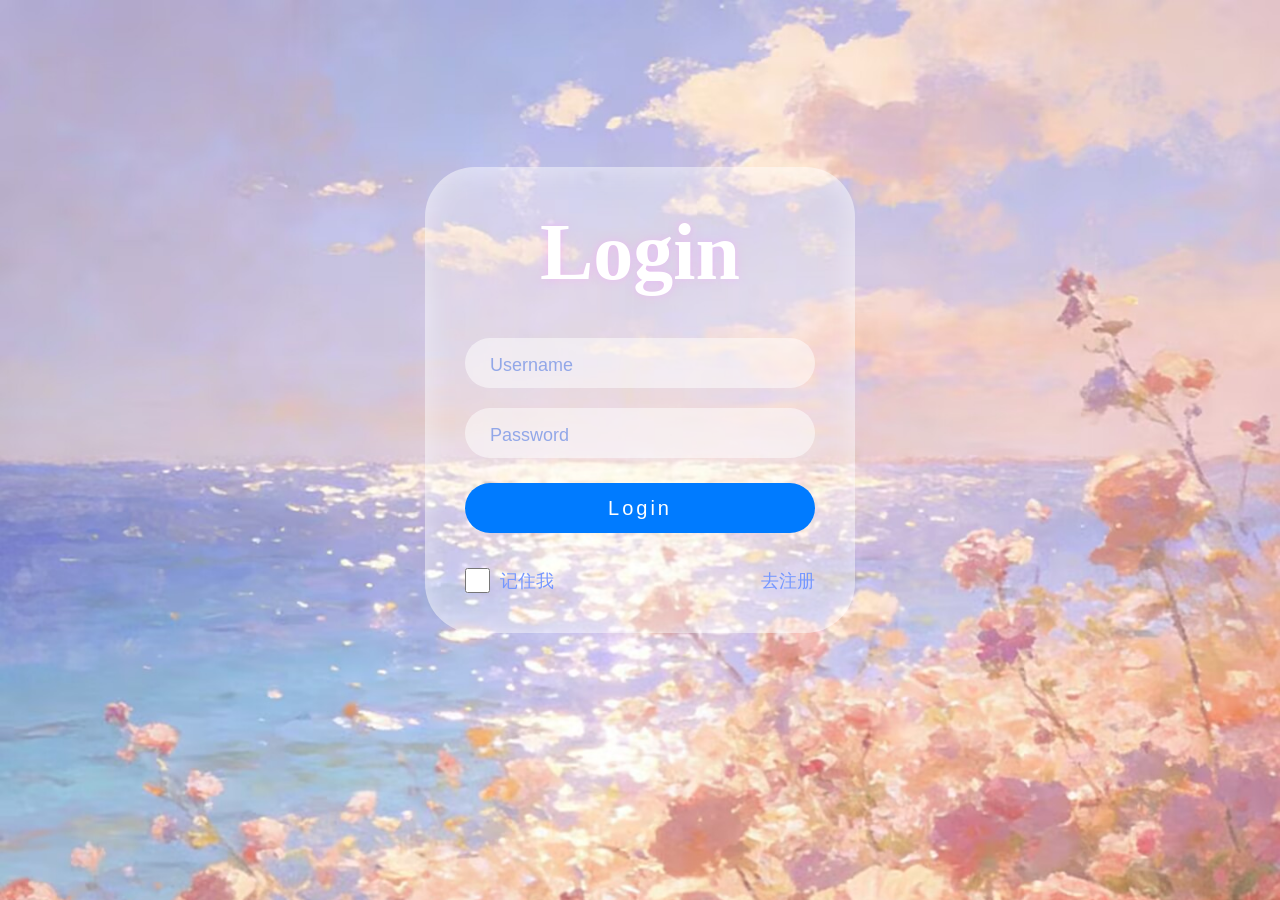
==== templates/index.html @ 93dae753 "第一次提交" ====
<!DOCTYPE html>
<html lang="en">
<head>
    <meta charset="UTF-8">
    <meta name="viewport" content="width=device-width, initial-scale=1.0">
    <title>Document</title>
    <link rel="stylesheet" href="../static/css/style.css">
</head>
<body>
    <div class="shell">
        <h2 class="title">Login</h2>
        <input type="text" id="username" placeholder="Username">
        <input type="password" id="password" placeholder="Password">
        <input type="submit" value=Login id="loginBtn">
        <div class="footer">
            <div class="Remember">
                <input type="checkbox" id="rememberMe">
                <label for="rememberMe">记住我</label>
            </div>
            <button id="Password">去注册</button>
        </div>
    </div>
</body>
</html>
---- static/css/style.css ----
* {
    margin: 0;
    padding: 0;
    transition: .3s;
}

body {
    display: flex;
    justify-content: center;
    align-items: center;
    height: 100vh;
    background-image: url(../images/3.jpg);
    background-size: cover;
}

.shell {
    width: 350px;
    padding: 40px;
    display: flex;
    flex-direction: column;
    align-items: center;
    background-color: #ffffff49;
    border-radius: 50px;
    box-shadow: 0 0 30px rgba(255, 255, 255, 0.5) inset;
    transform: translateY(-50px);
}

.title {
    font-size: 80px;
    margin-bottom: 30px;
    color: #fff;
    text-shadow: 0 0 10px #ff9dff80;
}

input[type="text"],
input[type="password"] {
    width: 100%;
    height: 50px;
    margin: 10px 0;
    box-sizing: border-box;
    color: rgb(0, 0, 0);
    border: 5px solid transparent;
    background: rgba(255, 255, 255, .5);
    border-radius: 100px;
    padding: 5px 20px 0 20px;
    transition: 0.3s;
    font-size: 18px;
    outline: none;
}

input[type="text"]:hover,
input[type="password"]:hover {
    background-color: rgba(255, 255, 255, 0);
    border: 5px solid #ffffff;
}

input[type="submit"] {
    width: 100%;
    height: 50px;
    padding: 10px;
    margin: 15px 0;
    border-radius: 100px;
    border: none;
    background-color: #007bff;
    color: #fff;
    cursor: pointer;
    font-size: 20px;
    letter-spacing: 3px;
}

input::placeholder {
    color: #92A7E8;
}

.footer {
    display: flex;
    justify-content: space-between;
    align-items: center;
    width: 100%;
    margin-top: 20px;
}

.Remember {
    opacity: 1;
    display: flex;
    justify-content: center;
    align-items: center;
    font-size: 18px;
    color: #7597ff;
}

input[type="checkbox"] {
    display: block;
    width: 25px;
    height: 25px;
    margin-right: 10px;
    background-color: #007bff;
}

#Password {
    border: none;
    background-color: #ffffff00;
    color: #7597ff;
    font-size: 18px;
}
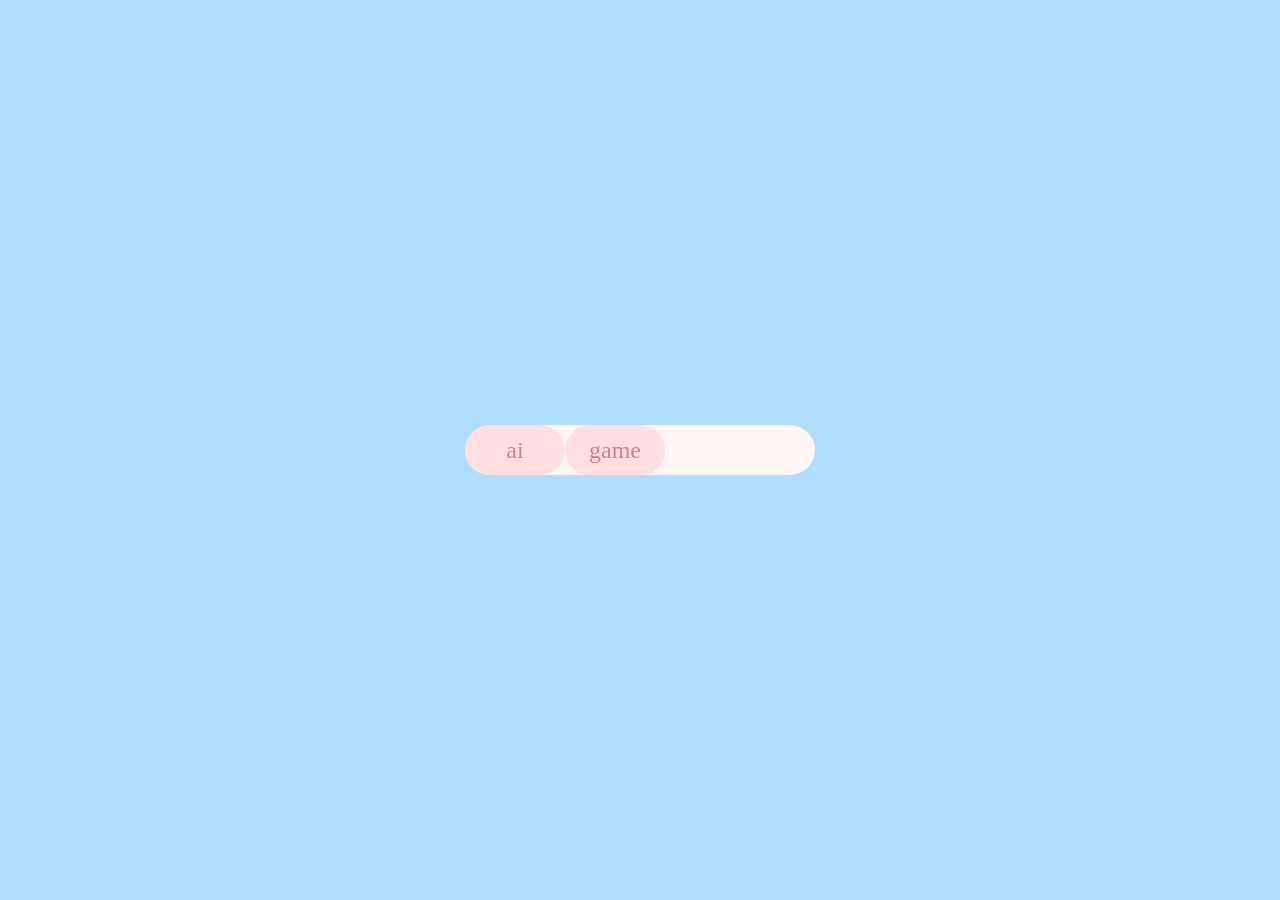
==== commit d9630c5c: "增加ai和小猫游戏" ====
--- a/templates/index.html
+++ b/templates/index.html
@@ -3,22 +3,52 @@
 <head>
     <meta charset="UTF-8">
     <meta name="viewport" content="width=device-width, initial-scale=1.0">
-    <title>Document</title>
-    <link rel="stylesheet" href="../static/css/style.css">
+    <title>home</title>
+    <style>
+        * {
+            margin: 0;
+            padding: 0;
+        }
+
+        body {
+            height: 100vh;
+            display: flex;
+            justify-content: center;
+            align-items: center;
+            background-color: #aedefc;
+        }
+
+        .index {
+            width: 350px;
+            height: 50px;
+            display: flex;
+            justify-content: flex-start;
+            font-size: 24px;
+            background-color: #fff6f6;
+            border-radius: 25px;
+        }
+
+        a {
+            text-decoration: none;
+            color: rgb(214, 126, 140);
+            width: 100px;
+            height: 50px;
+            line-height: 50px;
+            text-align: center;
+            background-color: #ffdfdf;
+            border-radius: 25px;
+        }
+
+        a:hover {
+            color: pink;
+        }
+
+    </style>
 </head>
 <body>
-    <div class="shell">
-        <h2 class="title">Login</h2>
-        <input type="text" id="username" placeholder="Username">
-        <input type="password" id="password" placeholder="Password">
-        <input type="submit" value=Login id="loginBtn">
-        <div class="footer">
-            <div class="Remember">
-                <input type="checkbox" id="rememberMe">
-                <label for="rememberMe">记住我</label>
-            </div>
-            <button id="Password">去注册</button>
-        </div>
+    <div class="index">
+        <a href="/ai" id="ai">ai</a>
+        <a href="/game" id="game">game</a>
     </div>
 </body>
-</html>
+</html>
